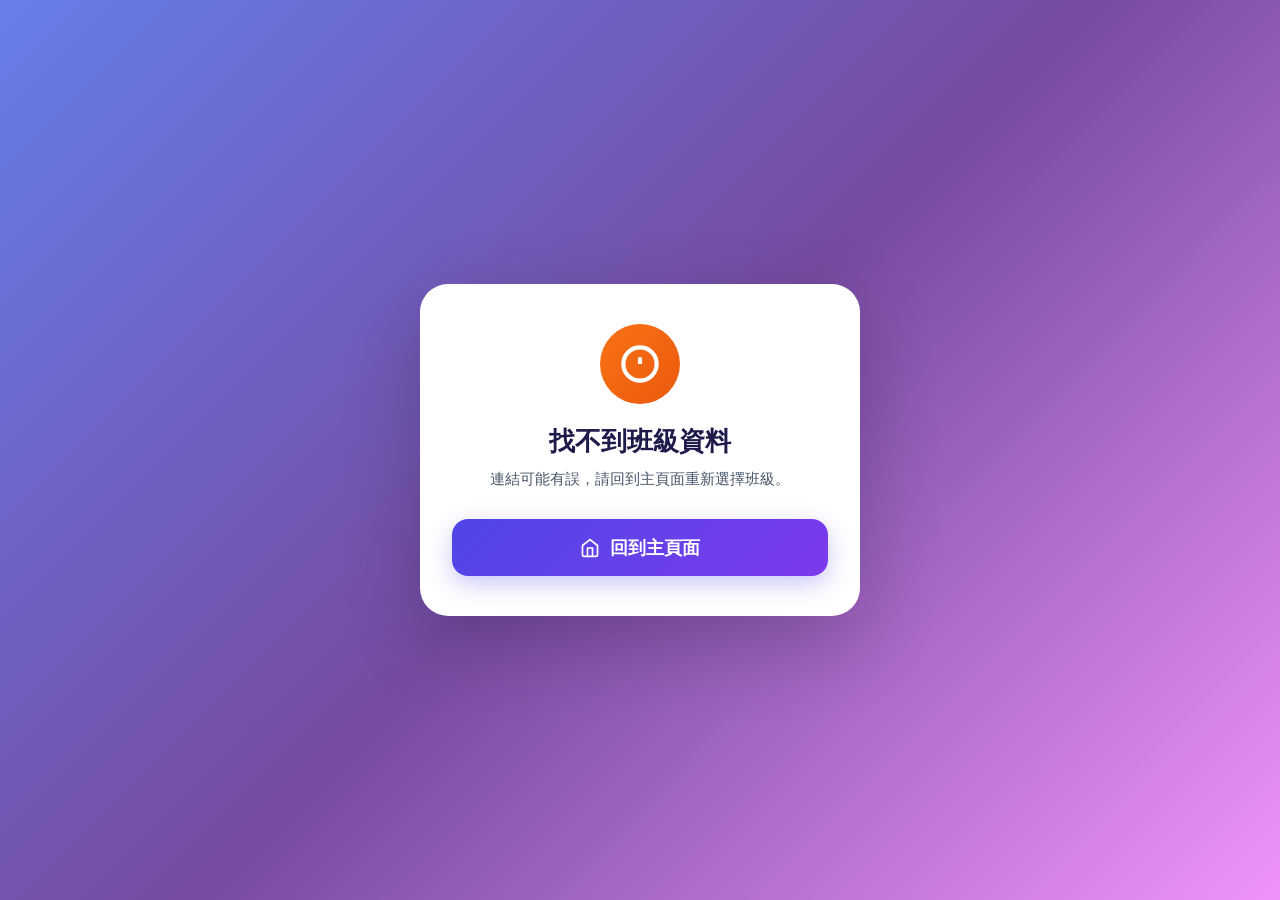
==== go.html @ e740d533 "feat: v3.2 — 中繼頁機制解決手機 Google Drive App 跳轉問題 - 新增 go.html 中繼頁：登入後留在瀏覽器，不觸發 Drive App - 使用 /u/0/ Driv" ====
<!DOCTYPE html>
<html lang="zh-TW">
<head>
    <meta charset="UTF-8">
    <meta name="viewport" content="width=device-width, initial-scale=1.0">
    <title>登入成功 — 手作課作品上傳平台</title>
    <link rel="icon" type="image/svg+xml" href="images/favicon.svg">
    <link rel="icon" type="image/png" sizes="32x32" href="images/favicon-32.png">
    <meta name="theme-color" content="#4F46E5">
    <link rel="preconnect" href="https://fonts.googleapis.com">
    <link rel="preconnect" href="https://fonts.gstatic.com" crossorigin>
    <link href="https://fonts.googleapis.com/css2?family=Fredoka:wght@500;600;700&family=Nunito:wght@400;600;700&display=swap" rel="stylesheet">
    <style>
        * { margin: 0; padding: 0; box-sizing: border-box; }

        body {
            font-family: 'Nunito', -apple-system, "Microsoft JhengHei", sans-serif;
            background: linear-gradient(135deg, #667eea 0%, #764ba2 50%, #f093fb 100%);
            min-height: 100vh;
            display: flex;
            align-items: center;
            justify-content: center;
            padding: 20px;
            color: #1E1B4B;
        }

        .card {
            background: white;
            border-radius: 28px;
            padding: 40px 32px;
            max-width: 440px;
            width: 100%;
            text-align: center;
            box-shadow: 0 25px 80px rgba(0, 0, 0, 0.2);
            animation: slideUp 0.5s ease-out;
        }

        @keyframes slideUp {
            from { opacity: 0; transform: translateY(30px); }
            to { opacity: 1; transform: translateY(0); }
        }

        .success-icon {
            width: 80px;
            height: 80px;
            background: linear-gradient(135deg, #22C55E, #16A34A);
            border-radius: 50%;
            display: flex;
            align-items: center;
            justify-content: center;
            margin: 0 auto 20px;
            animation: pop 0.4s ease-out 0.3s both;
        }

        @keyframes pop {
            from { transform: scale(0); }
            50% { transform: scale(1.15); }
            to { transform: scale(1); }
        }

        .success-icon svg {
            width: 40px;
            height: 40px;
            color: white;
        }

        h1 {
            font-family: 'Fredoka', sans-serif;
            font-size: 1.6rem;
            font-weight: 700;
            color: #1E1B4B;
            margin-bottom: 8px;
        }

        .class-name {
            font-family: 'Fredoka', sans-serif;
            font-size: 1.1rem;
            font-weight: 600;
            color: #4F46E5;
            margin-bottom: 16px;
            display: inline-block;
            background: #EEF2FF;
            padding: 4px 16px;
            border-radius: 20px;
        }

        .desc {
            color: #475569;
            font-size: 0.95rem;
            line-height: 1.6;
            margin-bottom: 28px;
        }

        .open-btn {
            display: inline-flex;
            align-items: center;
            justify-content: center;
            gap: 10px;
            width: 100%;
            padding: 16px 28px;
            background: linear-gradient(135deg, #4F46E5, #7C3AED);
            color: white;
            font-family: 'Fredoka', sans-serif;
            font-size: 1.15rem;
            font-weight: 600;
            border: none;
            border-radius: 16px;
            cursor: pointer;
            text-decoration: none;
            transition: all 0.3s ease;
            box-shadow: 0 8px 24px rgba(79, 70, 229, 0.3);
            min-height: 56px;
        }

        .open-btn:hover {
            transform: translateY(-2px);
            box-shadow: 0 12px 32px rgba(79, 70, 229, 0.4);
        }

        .open-btn:active {
            transform: translateY(0);
        }

        .open-btn svg {
            flex-shrink: 0;
        }

        .countdown {
            font-size: 0.85rem;
            color: #94A3B8;
            margin-top: 16px;
        }

        .countdown strong {
            color: #4F46E5;
        }

        .tips {
            margin-top: 24px;
            padding-top: 20px;
            border-top: 1px solid #E2E8F0;
        }

        .tips-title {
            font-weight: 700;
            font-size: 0.85rem;
            color: #F97316;
            margin-bottom: 10px;
            display: flex;
            align-items: center;
            justify-content: center;
            gap: 6px;
        }

        .tips ul {
            list-style: none;
            text-align: left;
            font-size: 0.82rem;
            color: #64748B;
            line-height: 1.8;
        }

        .tips li {
            display: flex;
            align-items: flex-start;
            gap: 6px;
        }

        .tips li::before {
            content: "💡";
            flex-shrink: 0;
        }

        .copy-link {
            display: inline-flex;
            align-items: center;
            gap: 6px;
            margin-top: 12px;
            padding: 8px 16px;
            background: #F1F5F9;
            border: 1px solid #E2E8F0;
            border-radius: 10px;
            font-size: 0.8rem;
            color: #475569;
            cursor: pointer;
            transition: all 0.2s;
        }

        .copy-link:hover {
            background: #E2E8F0;
        }

        .copy-link.copied {
            background: #DCFCE7;
            border-color: #86EFAC;
            color: #166534;
        }

        .back-link {
            display: inline-block;
            margin-top: 16px;
            font-size: 0.82rem;
            color: #94A3B8;
            text-decoration: none;
        }

        .back-link:hover {
            color: #4F46E5;
        }

        /* Error state */
        .error-icon {
            width: 80px;
            height: 80px;
            background: linear-gradient(135deg, #F97316, #EA580C);
            border-radius: 50%;
            display: flex;
            align-items: center;
            justify-content: center;
            margin: 0 auto 20px;
        }

        .error-icon svg {
            width: 40px;
            height: 40px;
            color: white;
        }

        @media (max-width: 480px) {
            .card { padding: 32px 24px; border-radius: 24px; }
            h1 { font-size: 1.4rem; }
            .open-btn { font-size: 1.05rem; padding: 14px 24px; }
        }
    </style>
</head>
<body>
    <div class="card" id="mainCard">
        <!-- 內容由 JavaScript 動態填入 -->
        <div class="success-icon">
            <svg viewBox="0 0 24 24" fill="none" stroke="currentColor" stroke-width="2.5">
                <polyline points="20 6 9 17 4 12"/>
            </svg>
        </div>
        <h1>登入成功！</h1>
        <div class="class-name" id="className">載入中...</div>
        <p class="desc">
            你已使用石門信箱帳號登入，<br>
            點擊下方按鈕在<strong>瀏覽器中</strong>開啟 Google 雲端資料夾上傳作品。
        </p>
        <a id="driveLink" href="#" class="open-btn" onclick="return openInBrowser(event);">
            <svg width="22" height="22" viewBox="0 0 24 24" fill="none" stroke="currentColor" stroke-width="2">
                <path d="M21 15v4a2 2 0 01-2 2H5a2 2 0 01-2-2v-4M17 8l-5-5-5 5M12 3v12"/>
            </svg>
            開啟資料夾上傳作品
        </a>
        <p class="countdown" id="countdown"></p>

        <div class="tips">
            <div class="tips-title">
                <svg width="14" height="14" viewBox="0 0 24 24" fill="none" stroke="currentColor" stroke-width="2"><circle cx="12" cy="12" r="10"/><line x1="12" y1="16" x2="12" y2="12"/><line x1="12" y1="8" x2="12.01" y2="8"/></svg>
                手機操作小提示
            </div>
            <ul>
                <li>如果跳出「使用 App 開啟」的提示，請選擇<strong>「用瀏覽器開啟」</strong></li>
                <li>在瀏覽器中上傳，可以確保使用正確的石門信箱帳號</li>
                <li>上傳完成後可以關閉分頁，回到主頁面</li>
            </ul>
        </div>

        <button class="copy-link" id="copyBtn" onclick="copyDriveLink()">
            <svg width="14" height="14" viewBox="0 0 24 24" fill="none" stroke="currentColor" stroke-width="2"><rect x="9" y="9" width="13" height="13" rx="2"/><path d="M5 15H4a2 2 0 01-2-2V4a2 2 0 012-2h9a2 2 0 012 2v1"/></svg>
            <span>複製資料夾連結</span>
        </button>

        <br>
        <a href="./" class="back-link">← 回到手作課作品上傳平台</a>
    </div>

    <!-- 錯誤狀態（隱藏） -->
    <div class="card" id="errorCard" style="display:none;">
        <div class="error-icon">
            <svg viewBox="0 0 24 24" fill="none" stroke="currentColor" stroke-width="2.5">
                <circle cx="12" cy="12" r="10"/>
                <line x1="12" y1="8" x2="12" y2="12"/>
                <line x1="12" y1="16" x2="12.01" y2="16"/>
            </svg>
        </div>
        <h1>找不到班級資料</h1>
        <p class="desc">連結可能有誤，請回到主頁面重新選擇班級。</p>
        <a href="./" class="open-btn">
            <svg width="20" height="20" viewBox="0 0 24 24" fill="none" stroke="currentColor" stroke-width="2">
                <path d="M3 9l9-7 9 7v11a2 2 0 0 1-2 2H5a2 2 0 0 1-2-2z"/><polyline points="9 22 9 12 15 12 15 22"/>
            </svg>
            回到主頁面
        </a>
    </div>

    <script>
    (function() {
        // ========== 讀取 URL 參數 ==========
        var params = new URLSearchParams(window.location.search);
        var folderId = params.get("folder") || "";
        var classLabel = params.get("class") || "";

        // 驗證參數
        if (!folderId || folderId.length < 10) {
            document.getElementById("mainCard").style.display = "none";
            document.getElementById("errorCard").style.display = "block";
            return;
        }

        // ========== 班級名稱 ==========
        var classNames = {
            "601": "六年一班 (601)",
            "602": "六年二班 (602)",
            "603": "六年三班 (603)",
            "604": "六年四班 (604)",
            "605": "六年五班 (605)",
            "606": "六年六班 (606)"
        };
        var displayName = classNames[classLabel] || classLabel || "班級資料夾";
        document.getElementById("className").textContent = displayName;

        // ========== Drive URL（使用 /u/0/ 強制網頁版）==========
        // /u/0/ 指定使用第一個登入帳號（剛登入的石門信箱帳號）
        // 這個 URL 格式不容易被 Google Drive App 攔截
        var driveWebUrl = "https://drive.google.com/drive/u/0/folders/" + folderId;
        document.getElementById("driveLink").href = driveWebUrl;

        // ========== 自動倒數跳轉 ==========
        var seconds = 5;
        var countdownEl = document.getElementById("countdown");

        function updateCountdown() {
            if (seconds > 0) {
                countdownEl.innerHTML = "<strong>" + seconds + "</strong> 秒後自動開啟資料夾...";
                seconds--;
                setTimeout(updateCountdown, 1000);
            } else {
                countdownEl.innerHTML = "正在開啟資料夾...";
                // 使用 location.replace 在同一視窗跳轉（避免觸發 App Deep Link）
                window.location.replace(driveWebUrl);
            }
        }
        updateCountdown();

        // ========== 複製連結功能 ==========
        window.copyDriveLink = function() {
            var btn = document.getElementById("copyBtn");
            if (navigator.clipboard) {
                navigator.clipboard.writeText(driveWebUrl).then(function() {
                    btn.classList.add("copied");
                    btn.querySelector("span").textContent = "✅ 已複製！";
                    setTimeout(function() {
                        btn.classList.remove("copied");
                        btn.querySelector("span").textContent = "複製資料夾連結";
                    }, 2000);
                });
            } else {
                // Fallback
                var input = document.createElement("input");
                input.value = driveWebUrl;
                document.body.appendChild(input);
                input.select();
                document.execCommand("copy");
                document.body.removeChild(input);
                btn.querySelector("span").textContent = "✅ 已複製！";
                setTimeout(function() {
                    btn.querySelector("span").textContent = "複製資料夾連結";
                }, 2000);
            }
        };

        // ========== 點擊按鈕：強制在瀏覽器中開啟 ==========
        window.openInBrowser = function(e) {
            e.preventDefault();
            // 停止倒數
            seconds = -1;
            countdownEl.innerHTML = "正在開啟資料夾...";

            // 使用 location.replace 取代目前頁面（不會觸發 App Deep Link）
            // 因為我們已經在瀏覽器中，replace 會讓瀏覽器直接導向該 URL
            window.location.replace(driveWebUrl);
            return false;
        };

    })();
    </script>
</body>
</html>
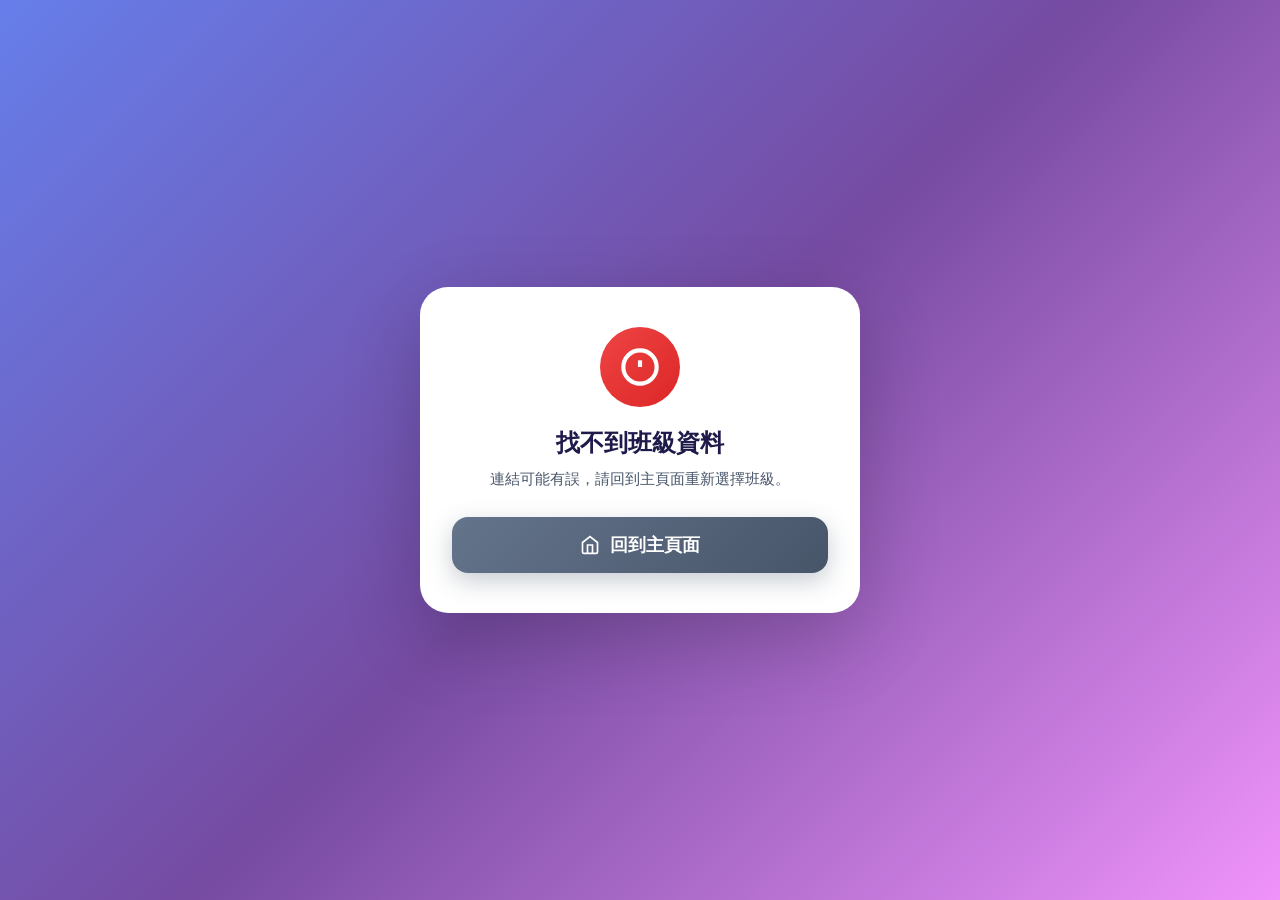
==== commit 71b7c3ef: "fix: 修正 Google 登入 400 錯誤 — 改為先開中繼頁再導向登入 問題：Google continue 參數不接受第三方 URL，導致 400 錯誤 修正：改變流程順序 —   1. 先" ====
--- a/go.html
+++ b/go.html
@@ -3,7 +3,7 @@
 <head>
     <meta charset="UTF-8">
     <meta name="viewport" content="width=device-width, initial-scale=1.0">
-    <title>登入成功 — 手作課作品上傳平台</title>
+    <title>上傳作品 — 手作課作品上傳平台</title>
     <link rel="icon" type="image/svg+xml" href="images/favicon.svg">
     <link rel="icon" type="image/png" sizes="32x32" href="images/favicon-32.png">
     <meta name="theme-color" content="#4F46E5">
@@ -40,33 +40,36 @@
             to { opacity: 1; transform: translateY(0); }
         }
 
-        .success-icon {
-            width: 80px;
-            height: 80px;
-            background: linear-gradient(135deg, #22C55E, #16A34A);
-            border-radius: 50%;
-            display: flex;
-            align-items: center;
-            justify-content: center;
-            margin: 0 auto 20px;
-            animation: pop 0.4s ease-out 0.3s both;
-        }
-
         @keyframes pop {
             from { transform: scale(0); }
             50% { transform: scale(1.15); }
             to { transform: scale(1); }
         }
 
-        .success-icon svg {
+        .step-icon {
+            width: 80px;
+            height: 80px;
+            border-radius: 50%;
+            display: flex;
+            align-items: center;
+            justify-content: center;
+            margin: 0 auto 20px;
+            animation: pop 0.4s ease-out 0.2s both;
+        }
+
+        .step-icon svg {
             width: 40px;
             height: 40px;
             color: white;
         }
 
+        .step-icon.login { background: linear-gradient(135deg, #F97316, #EA580C); }
+        .step-icon.success { background: linear-gradient(135deg, #22C55E, #16A34A); }
+        .step-icon.error { background: linear-gradient(135deg, #EF4444, #DC2626); }
+
         h1 {
             font-family: 'Fredoka', sans-serif;
-            font-size: 1.6rem;
+            font-size: 1.5rem;
             font-weight: 700;
             color: #1E1B4B;
             margin-bottom: 8px;
@@ -87,52 +90,90 @@
         .desc {
             color: #475569;
             font-size: 0.95rem;
-            line-height: 1.6;
-            margin-bottom: 28px;
-        }
-
-        .open-btn {
+            line-height: 1.7;
+            margin-bottom: 24px;
+        }
+
+        .btn {
             display: inline-flex;
             align-items: center;
             justify-content: center;
             gap: 10px;
             width: 100%;
             padding: 16px 28px;
-            background: linear-gradient(135deg, #4F46E5, #7C3AED);
             color: white;
             font-family: 'Fredoka', sans-serif;
-            font-size: 1.15rem;
+            font-size: 1.1rem;
             font-weight: 600;
             border: none;
             border-radius: 16px;
             cursor: pointer;
             text-decoration: none;
             transition: all 0.3s ease;
+            min-height: 56px;
+        }
+
+        .btn:hover { transform: translateY(-2px); }
+        .btn:active { transform: translateY(0); }
+        .btn svg { flex-shrink: 0; }
+
+        .btn-login {
+            background: linear-gradient(135deg, #F97316, #EA580C);
+            box-shadow: 0 8px 24px rgba(249, 115, 22, 0.3);
+        }
+        .btn-login:hover { box-shadow: 0 12px 32px rgba(249, 115, 22, 0.4); }
+
+        .btn-drive {
+            background: linear-gradient(135deg, #4F46E5, #7C3AED);
             box-shadow: 0 8px 24px rgba(79, 70, 229, 0.3);
-            min-height: 56px;
-        }
-
-        .open-btn:hover {
-            transform: translateY(-2px);
-            box-shadow: 0 12px 32px rgba(79, 70, 229, 0.4);
-        }
-
-        .open-btn:active {
-            transform: translateY(0);
-        }
-
-        .open-btn svg {
-            flex-shrink: 0;
-        }
-
-        .countdown {
-            font-size: 0.85rem;
+        }
+        .btn-drive:hover { box-shadow: 0 12px 32px rgba(79, 70, 229, 0.4); }
+
+        .btn-home {
+            background: linear-gradient(135deg, #64748B, #475569);
+            box-shadow: 0 8px 24px rgba(71, 85, 105, 0.3);
+        }
+
+        .step-flow {
+            display: flex;
+            align-items: center;
+            justify-content: center;
+            gap: 8px;
+            margin-bottom: 24px;
+            font-size: 0.8rem;
             color: #94A3B8;
-            margin-top: 16px;
-        }
-
-        .countdown strong {
-            color: #4F46E5;
+        }
+
+        .step-dot {
+            width: 28px;
+            height: 28px;
+            border-radius: 50%;
+            display: flex;
+            align-items: center;
+            justify-content: center;
+            font-weight: 700;
+            font-size: 0.75rem;
+            font-family: 'Fredoka', sans-serif;
+        }
+
+        .step-dot.active {
+            background: #4F46E5;
+            color: white;
+        }
+
+        .step-dot.done {
+            background: #22C55E;
+            color: white;
+        }
+
+        .step-dot.pending {
+            background: #E2E8F0;
+            color: #94A3B8;
+        }
+
+        .step-arrow {
+            color: #CBD5E1;
+            font-size: 1rem;
         }
 
         .tips {
@@ -164,6 +205,7 @@
             display: flex;
             align-items: flex-start;
             gap: 6px;
+            margin-bottom: 4px;
         }
 
         .tips li::before {
@@ -171,29 +213,19 @@
             flex-shrink: 0;
         }
 
-        .copy-link {
-            display: inline-flex;
-            align-items: center;
-            gap: 6px;
-            margin-top: 12px;
+        .email-hint {
+            display: inline-block;
+            background: #FFF7ED;
+            border: 1px solid #FDBA74;
             padding: 8px 16px;
-            background: #F1F5F9;
-            border: 1px solid #E2E8F0;
-            border-radius: 10px;
-            font-size: 0.8rem;
-            color: #475569;
-            cursor: pointer;
-            transition: all 0.2s;
-        }
-
-        .copy-link:hover {
-            background: #E2E8F0;
-        }
-
-        .copy-link.copied {
-            background: #DCFCE7;
-            border-color: #86EFAC;
-            color: #166534;
+            border-radius: 12px;
+            font-size: 0.85rem;
+            color: #9A3412;
+            margin-bottom: 20px;
+        }
+
+        .email-hint strong {
+            color: #EA580C;
         }
 
         .back-link {
@@ -204,81 +236,134 @@
             text-decoration: none;
         }
 
-        .back-link:hover {
+        .back-link:hover { color: #4F46E5; }
+
+        .secondary-action {
+            margin-top: 12px;
+            font-size: 0.82rem;
+            color: #94A3B8;
+        }
+
+        .secondary-action a {
             color: #4F46E5;
-        }
-
-        /* Error state */
-        .error-icon {
-            width: 80px;
-            height: 80px;
-            background: linear-gradient(135deg, #F97316, #EA580C);
-            border-radius: 50%;
-            display: flex;
-            align-items: center;
-            justify-content: center;
-            margin: 0 auto 20px;
-        }
-
-        .error-icon svg {
-            width: 40px;
-            height: 40px;
-            color: white;
+            text-decoration: underline;
         }
 
         @media (max-width: 480px) {
             .card { padding: 32px 24px; border-radius: 24px; }
-            h1 { font-size: 1.4rem; }
-            .open-btn { font-size: 1.05rem; padding: 14px 24px; }
+            h1 { font-size: 1.3rem; }
+            .btn { font-size: 1rem; padding: 14px 24px; }
         }
     </style>
 </head>
 <body>
-    <div class="card" id="mainCard">
-        <!-- 內容由 JavaScript 動態填入 -->
-        <div class="success-icon">
-            <svg viewBox="0 0 24 24" fill="none" stroke="currentColor" stroke-width="2.5">
-                <polyline points="20 6 9 17 4 12"/>
-            </svg>
-        </div>
-        <h1>登入成功！</h1>
-        <div class="class-name" id="className">載入中...</div>
+
+    <!-- ===== 步驟 1：登入石門信箱 ===== -->
+    <div class="card" id="step1Card">
+        <div class="step-icon login">
+            <svg viewBox="0 0 24 24" fill="none" stroke="currentColor" stroke-width="2">
+                <rect x="3" y="11" width="18" height="11" rx="2" ry="2"/>
+                <path d="M7 11V7a5 5 0 0 1 10 0v4"/>
+            </svg>
+        </div>
+
+        <div class="step-flow">
+            <span class="step-dot active">1</span>
+            <span class="step-arrow">→</span>
+            <span class="step-dot pending">2</span>
+            <span class="step-arrow">→</span>
+            <span class="step-dot pending">3</span>
+        </div>
+
+        <h1>登入石門信箱</h1>
+        <div class="class-name" id="className1">載入中...</div>
+
         <p class="desc">
-            你已使用石門信箱帳號登入，<br>
-            點擊下方按鈕在<strong>瀏覽器中</strong>開啟 Google 雲端資料夾上傳作品。
+            請點擊下方按鈕，使用<strong>石門信箱帳號</strong>登入 Google。<br>
+            登入後會自動回到這個頁面。
         </p>
-        <a id="driveLink" href="#" class="open-btn" onclick="return openInBrowser(event);">
+
+        <div class="email-hint">
+            📧 請使用 <strong>@mail2.smes.tyc.edu.tw</strong> 帳號登入
+        </div>
+
+        <button id="loginBtn" class="btn btn-login" onclick="startLogin()">
             <svg width="22" height="22" viewBox="0 0 24 24" fill="none" stroke="currentColor" stroke-width="2">
-                <path d="M21 15v4a2 2 0 01-2 2H5a2 2 0 01-2-2v-4M17 8l-5-5-5 5M12 3v12"/>
-            </svg>
-            開啟資料夾上傳作品
-        </a>
-        <p class="countdown" id="countdown"></p>
+                <path d="M15 3h4a2 2 0 0 1 2 2v14a2 2 0 0 1-2 2h-4"/>
+                <polyline points="10 17 15 12 10 7"/>
+                <line x1="15" y1="12" x2="3" y2="12"/>
+            </svg>
+            登入石門信箱
+        </button>
+
+        <p class="secondary-action" id="skipLogin" style="display:none;">
+            已經登入了？ <a href="#" onclick="goToStep2(); return false;">直接開啟資料夾 →</a>
+        </p>
 
         <div class="tips">
             <div class="tips-title">
                 <svg width="14" height="14" viewBox="0 0 24 24" fill="none" stroke="currentColor" stroke-width="2"><circle cx="12" cy="12" r="10"/><line x1="12" y1="16" x2="12" y2="12"/><line x1="12" y1="8" x2="12.01" y2="8"/></svg>
-                手機操作小提示
+                手機操作提示
             </div>
             <ul>
-                <li>如果跳出「使用 App 開啟」的提示，請選擇<strong>「用瀏覽器開啟」</strong></li>
-                <li>在瀏覽器中上傳，可以確保使用正確的石門信箱帳號</li>
-                <li>上傳完成後可以關閉分頁，回到主頁面</li>
+                <li>如果手機問你「使用 App 或瀏覽器開啟」，請選<strong>「瀏覽器」</strong></li>
+                <li>請確認登入的是<strong>石門信箱帳號</strong>（不是父母帳號）</li>
+                <li>登入完成後瀏覽器會跳回來，請繼續操作</li>
             </ul>
         </div>
 
-        <button class="copy-link" id="copyBtn" onclick="copyDriveLink()">
-            <svg width="14" height="14" viewBox="0 0 24 24" fill="none" stroke="currentColor" stroke-width="2"><rect x="9" y="9" width="13" height="13" rx="2"/><path d="M5 15H4a2 2 0 01-2-2V4a2 2 0 012-2h9a2 2 0 012 2v1"/></svg>
-            <span>複製資料夾連結</span>
-        </button>
-
-        <br>
         <a href="./" class="back-link">← 回到手作課作品上傳平台</a>
     </div>
 
-    <!-- 錯誤狀態（隱藏） -->
+    <!-- ===== 步驟 2：開啟 Drive 資料夾 ===== -->
+    <div class="card" id="step2Card" style="display:none;">
+        <div class="step-icon success">
+            <svg viewBox="0 0 24 24" fill="none" stroke="currentColor" stroke-width="2.5">
+                <polyline points="20 6 9 17 4 12"/>
+            </svg>
+        </div>
+
+        <div class="step-flow">
+            <span class="step-dot done">✓</span>
+            <span class="step-arrow">→</span>
+            <span class="step-dot active">2</span>
+            <span class="step-arrow">→</span>
+            <span class="step-dot pending">3</span>
+        </div>
+
+        <h1>登入成功！</h1>
+        <div class="class-name" id="className2">載入中...</div>
+
+        <p class="desc">
+            現在點擊按鈕，在<strong>瀏覽器中</strong>開啟 Google 雲端資料夾，<br>
+            上傳你的手作課作品。
+        </p>
+
+        <button id="driveBtn" class="btn btn-drive" onclick="openDrive()">
+            <svg width="22" height="22" viewBox="0 0 24 24" fill="none" stroke="currentColor" stroke-width="2">
+                <path d="M21 15v4a2 2 0 01-2 2H5a2 2 0 01-2-2v-4M17 8l-5-5-5 5M12 3v12"/>
+            </svg>
+            開啟資料夾上傳作品
+        </button>
+
+        <div class="tips">
+            <div class="tips-title">
+                <svg width="14" height="14" viewBox="0 0 24 24" fill="none" stroke="currentColor" stroke-width="2"><circle cx="12" cy="12" r="10"/><line x1="12" y1="16" x2="12" y2="12"/><line x1="12" y1="8" x2="12.01" y2="8"/></svg>
+                上傳小提示
+            </div>
+            <ul>
+                <li>如果手機問你「使用 App 或瀏覽器開啟」，請選<strong>「瀏覽器」</strong></li>
+                <li>將照片或影片拖曳到資料夾即可上傳</li>
+                <li>建議命名格式：<strong>座號_姓名_作品名稱</strong></li>
+            </ul>
+        </div>
+
+        <a href="./" class="back-link">← 回到手作課作品上傳平台</a>
+    </div>
+
+    <!-- ===== 錯誤狀態 ===== -->
     <div class="card" id="errorCard" style="display:none;">
-        <div class="error-icon">
+        <div class="step-icon error">
             <svg viewBox="0 0 24 24" fill="none" stroke="currentColor" stroke-width="2.5">
                 <circle cx="12" cy="12" r="10"/>
                 <line x1="12" y1="8" x2="12" y2="12"/>
@@ -287,7 +372,7 @@
         </div>
         <h1>找不到班級資料</h1>
         <p class="desc">連結可能有誤，請回到主頁面重新選擇班級。</p>
-        <a href="./" class="open-btn">
+        <a href="./" class="btn btn-home">
             <svg width="20" height="20" viewBox="0 0 24 24" fill="none" stroke="currentColor" stroke-width="2">
                 <path d="M3 9l9-7 9 7v11a2 2 0 0 1-2 2H5a2 2 0 0 1-2-2z"/><polyline points="9 22 9 12 15 12 15 22"/>
             </svg>
@@ -304,7 +389,7 @@
 
         // 驗證參數
         if (!folderId || folderId.length < 10) {
-            document.getElementById("mainCard").style.display = "none";
+            document.getElementById("step1Card").style.display = "none";
             document.getElementById("errorCard").style.display = "block";
             return;
         }
@@ -319,69 +404,46 @@
             "606": "六年六班 (606)"
         };
         var displayName = classNames[classLabel] || classLabel || "班級資料夾";
-        document.getElementById("className").textContent = displayName;
-
-        // ========== Drive URL（使用 /u/0/ 強制網頁版）==========
-        // /u/0/ 指定使用第一個登入帳號（剛登入的石門信箱帳號）
-        // 這個 URL 格式不容易被 Google Drive App 攔截
-        var driveWebUrl = "https://drive.google.com/drive/u/0/folders/" + folderId;
-        document.getElementById("driveLink").href = driveWebUrl;
-
-        // ========== 自動倒數跳轉 ==========
-        var seconds = 5;
-        var countdownEl = document.getElementById("countdown");
-
-        function updateCountdown() {
-            if (seconds > 0) {
-                countdownEl.innerHTML = "<strong>" + seconds + "</strong> 秒後自動開啟資料夾...";
-                seconds--;
-                setTimeout(updateCountdown, 1000);
-            } else {
-                countdownEl.innerHTML = "正在開啟資料夾...";
-                // 使用 location.replace 在同一視窗跳轉（避免觸發 App Deep Link）
-                window.location.replace(driveWebUrl);
-            }
-        }
-        updateCountdown();
-
-        // ========== 複製連結功能 ==========
-        window.copyDriveLink = function() {
-            var btn = document.getElementById("copyBtn");
-            if (navigator.clipboard) {
-                navigator.clipboard.writeText(driveWebUrl).then(function() {
-                    btn.classList.add("copied");
-                    btn.querySelector("span").textContent = "✅ 已複製！";
-                    setTimeout(function() {
-                        btn.classList.remove("copied");
-                        btn.querySelector("span").textContent = "複製資料夾連結";
-                    }, 2000);
-                });
-            } else {
-                // Fallback
-                var input = document.createElement("input");
-                input.value = driveWebUrl;
-                document.body.appendChild(input);
-                input.select();
-                document.execCommand("copy");
-                document.body.removeChild(input);
-                btn.querySelector("span").textContent = "✅ 已複製！";
-                setTimeout(function() {
-                    btn.querySelector("span").textContent = "複製資料夾連結";
-                }, 2000);
-            }
+        document.getElementById("className1").textContent = displayName;
+        document.getElementById("className2").textContent = displayName;
+
+        // ========== Drive 網頁版 URL ==========
+        var driveWebUrl = "https://drive.google.com/drive/folders/" + folderId;
+
+        // ========== 學校信箱網域 ==========
+        var emailDomain = "@mail2.smes.tyc.edu.tw";
+
+        // ========== Google 登入 URL ==========
+        // continue 指向 drive.google.com（Google 接受的網域）
+        var loginUrl = "https://accounts.google.com/v3/signin/identifier"
+            + "?Email=" + encodeURIComponent(emailDomain)
+            + "&continue=" + encodeURIComponent(driveWebUrl)
+            + "&flowName=GlifWebSignIn"
+            + "&flowEntry=AddSession";
+
+        // 3 秒後顯示「已經登入了？」選項
+        setTimeout(function() {
+            var skip = document.getElementById("skipLogin");
+            if (skip) skip.style.display = "block";
+        }, 3000);
+
+        // ========== 步驟 1：登入 ==========
+        window.startLogin = function() {
+            // 在「同一個分頁」中導向 Google 登入
+            // 這樣登入完成後，Google 的 continue 會在同一分頁中跳轉至 Drive
+            // 由於是在瀏覽器分頁內的頁面導航，不容易被 Drive App 攔截
+            window.location.href = loginUrl;
         };
 
-        // ========== 點擊按鈕：強制在瀏覽器中開啟 ==========
-        window.openInBrowser = function(e) {
-            e.preventDefault();
-            // 停止倒數
-            seconds = -1;
-            countdownEl.innerHTML = "正在開啟資料夾...";
-
-            // 使用 location.replace 取代目前頁面（不會觸發 App Deep Link）
-            // 因為我們已經在瀏覽器中，replace 會讓瀏覽器直接導向該 URL
+        // ========== 步驟 2：直接開 Drive ==========
+        window.goToStep2 = function() {
+            document.getElementById("step1Card").style.display = "none";
+            document.getElementById("step2Card").style.display = "block";
+        };
+
+        window.openDrive = function() {
+            // 在同一分頁中開啟 Drive（不觸發 App Deep Link）
             window.location.replace(driveWebUrl);
-            return false;
         };
 
     })();
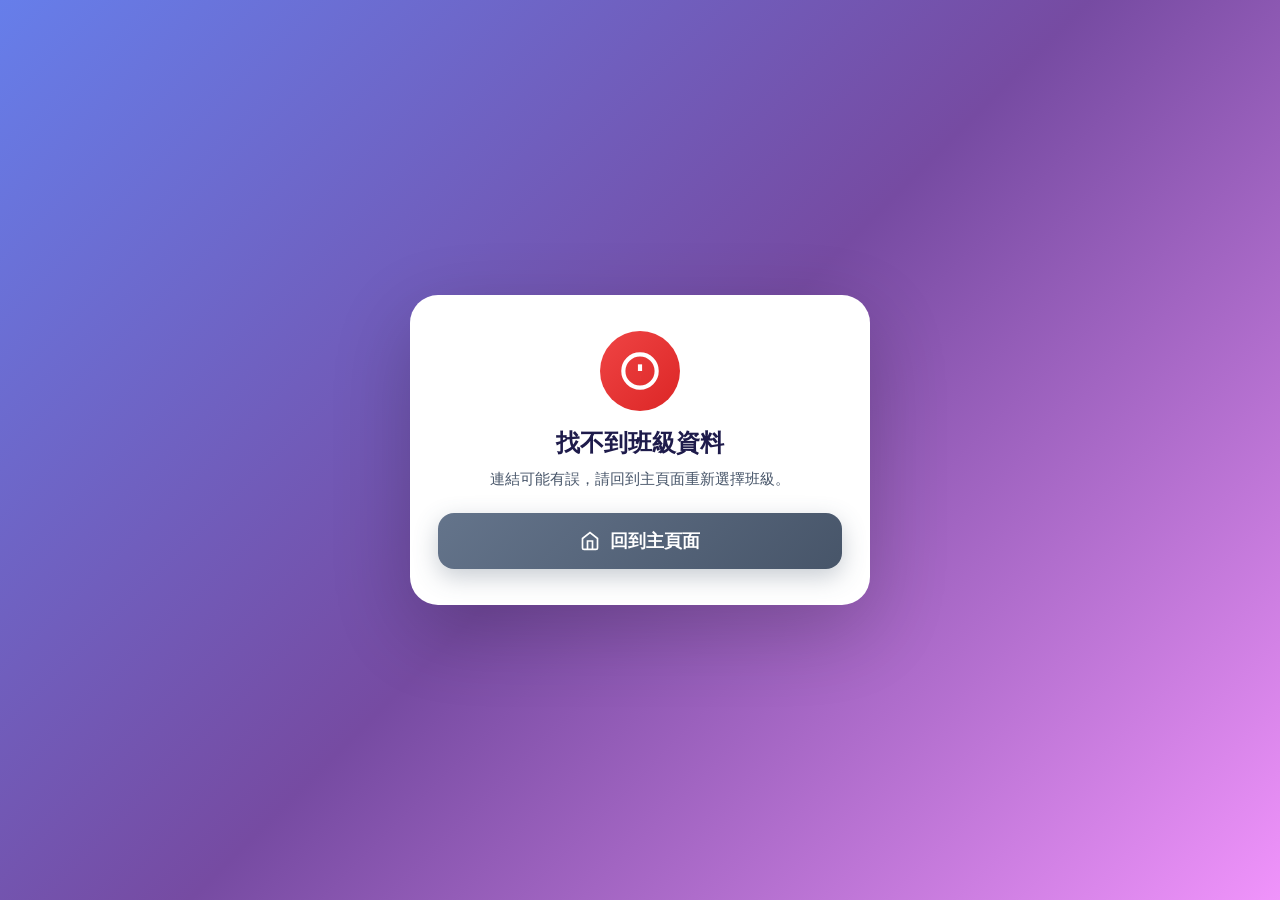
==== commit 9b50ac78: "fix: 加入醒目的帳號切換提示、優化提示 UI、移除命名格式建議 - go.html 全面重新設計：單頁流程，加入「帳號不對？」切換帳號教學卡片 - 切換帳號步驟 1-2-3-4 圖解式引導，橘色醒" ====
--- a/go.html
+++ b/go.html
@@ -9,7 +9,7 @@
     <meta name="theme-color" content="#4F46E5">
     <link rel="preconnect" href="https://fonts.googleapis.com">
     <link rel="preconnect" href="https://fonts.gstatic.com" crossorigin>
-    <link href="https://fonts.googleapis.com/css2?family=Fredoka:wght@500;600;700&family=Nunito:wght@400;600;700&display=swap" rel="stylesheet">
+    <link href="https://fonts.googleapis.com/css2?family=Fredoka:wght@500;600;700&family=Nunito:wght@400;600;700;800&display=swap" rel="stylesheet">
     <style>
         * { margin: 0; padding: 0; box-sizing: border-box; }
 
@@ -18,6 +18,7 @@
             background: linear-gradient(135deg, #667eea 0%, #764ba2 50%, #f093fb 100%);
             min-height: 100vh;
             display: flex;
+            flex-direction: column;
             align-items: center;
             justify-content: center;
             padding: 20px;
@@ -27,8 +28,8 @@
         .card {
             background: white;
             border-radius: 28px;
-            padding: 40px 32px;
-            max-width: 440px;
+            padding: 36px 28px;
+            max-width: 460px;
             width: 100%;
             text-align: center;
             box-shadow: 0 25px 80px rgba(0, 0, 0, 0.2);
@@ -46,26 +47,25 @@
             to { transform: scale(1); }
         }
 
-        .step-icon {
+        @keyframes pulse {
+            0%, 100% { transform: scale(1); }
+            50% { transform: scale(1.05); }
+        }
+
+        .top-icon {
             width: 80px;
             height: 80px;
             border-radius: 50%;
             display: flex;
             align-items: center;
             justify-content: center;
-            margin: 0 auto 20px;
+            margin: 0 auto 16px;
             animation: pop 0.4s ease-out 0.2s both;
         }
 
-        .step-icon svg {
-            width: 40px;
-            height: 40px;
-            color: white;
-        }
-
-        .step-icon.login { background: linear-gradient(135deg, #F97316, #EA580C); }
-        .step-icon.success { background: linear-gradient(135deg, #22C55E, #16A34A); }
-        .step-icon.error { background: linear-gradient(135deg, #EF4444, #DC2626); }
+        .top-icon svg { width: 40px; height: 40px; color: white; }
+        .top-icon.upload { background: linear-gradient(135deg, #4F46E5, #7C3AED); }
+        .top-icon.error { background: linear-gradient(135deg, #EF4444, #DC2626); }
 
         h1 {
             font-family: 'Fredoka', sans-serif;
@@ -75,15 +75,15 @@
             margin-bottom: 8px;
         }
 
-        .class-name {
+        .class-badge {
             font-family: 'Fredoka', sans-serif;
             font-size: 1.1rem;
             font-weight: 600;
             color: #4F46E5;
-            margin-bottom: 16px;
+            margin-bottom: 20px;
             display: inline-block;
             background: #EEF2FF;
-            padding: 4px 16px;
+            padding: 6px 20px;
             border-radius: 20px;
         }
 
@@ -91,9 +91,10 @@
             color: #475569;
             font-size: 0.95rem;
             line-height: 1.7;
-            margin-bottom: 24px;
-        }
-
+            margin-bottom: 20px;
+        }
+
+        /* ===== 主按鈕 ===== */
         .btn {
             display: inline-flex;
             align-items: center;
@@ -121,100 +122,157 @@
             background: linear-gradient(135deg, #F97316, #EA580C);
             box-shadow: 0 8px 24px rgba(249, 115, 22, 0.3);
         }
-        .btn-login:hover { box-shadow: 0 12px 32px rgba(249, 115, 22, 0.4); }
 
         .btn-drive {
             background: linear-gradient(135deg, #4F46E5, #7C3AED);
             box-shadow: 0 8px 24px rgba(79, 70, 229, 0.3);
         }
-        .btn-drive:hover { box-shadow: 0 12px 32px rgba(79, 70, 229, 0.4); }
 
         .btn-home {
             background: linear-gradient(135deg, #64748B, #475569);
             box-shadow: 0 8px 24px rgba(71, 85, 105, 0.3);
         }
 
-        .step-flow {
-            display: flex;
-            align-items: center;
-            justify-content: center;
-            gap: 8px;
-            margin-bottom: 24px;
-            font-size: 0.8rem;
-            color: #94A3B8;
-        }
-
-        .step-dot {
-            width: 28px;
-            height: 28px;
+        /* ===== 重要提醒卡片 ===== */
+        .alert-card {
+            background: linear-gradient(135deg, #FFF7ED, #FFFBEB);
+            border: 2px solid #FB923C;
+            border-radius: 20px;
+            padding: 20px;
+            margin-top: 24px;
+            text-align: left;
+            animation: slideUp 0.5s ease-out 0.3s both;
+        }
+
+        .alert-header {
+            display: flex;
+            align-items: center;
+            gap: 10px;
+            margin-bottom: 14px;
+        }
+
+        .alert-icon {
+            width: 40px;
+            height: 40px;
+            border-radius: 12px;
+            background: linear-gradient(135deg, #F97316, #EA580C);
+            display: flex;
+            align-items: center;
+            justify-content: center;
+            flex-shrink: 0;
+        }
+
+        .alert-icon svg { width: 22px; height: 22px; color: white; }
+
+        .alert-title {
+            font-family: 'Fredoka', sans-serif;
+            font-weight: 700;
+            font-size: 1rem;
+            color: #9A3412;
+        }
+
+        .alert-steps {
+            list-style: none;
+            padding: 0;
+        }
+
+        .alert-steps li {
+            display: flex;
+            align-items: flex-start;
+            gap: 12px;
+            padding: 10px 0;
+            font-size: 0.9rem;
+            color: #78350F;
+            line-height: 1.5;
+        }
+
+        .alert-steps li + li {
+            border-top: 1px dashed #FDBA74;
+        }
+
+        .step-num {
+            width: 26px;
+            height: 26px;
             border-radius: 50%;
-            display: flex;
-            align-items: center;
-            justify-content: center;
-            font-weight: 700;
+            background: #F97316;
+            color: white;
+            display: flex;
+            align-items: center;
+            justify-content: center;
+            font-weight: 800;
             font-size: 0.75rem;
             font-family: 'Fredoka', sans-serif;
-        }
-
-        .step-dot.active {
-            background: #4F46E5;
-            color: white;
-        }
-
-        .step-dot.done {
-            background: #22C55E;
-            color: white;
-        }
-
-        .step-dot.pending {
-            background: #E2E8F0;
-            color: #94A3B8;
-        }
-
-        .step-arrow {
-            color: #CBD5E1;
-            font-size: 1rem;
-        }
-
-        .tips {
+            flex-shrink: 0;
+            margin-top: 1px;
+        }
+
+        .alert-steps li strong {
+            color: #EA580C;
+        }
+
+        .alert-email {
+            display: inline-block;
+            background: white;
+            border: 1px solid #FDBA74;
+            padding: 2px 8px;
+            border-radius: 6px;
+            font-size: 0.82rem;
+            font-weight: 700;
+            color: #EA580C;
+            word-break: break-all;
+        }
+
+        /* ===== 提示區塊 ===== */
+        .tips-section {
             margin-top: 24px;
             padding-top: 20px;
             border-top: 1px solid #E2E8F0;
         }
 
-        .tips-title {
-            font-weight: 700;
+        .tip-item {
+            display: flex;
+            align-items: center;
+            gap: 12px;
+            padding: 12px 16px;
+            background: #F8FAFC;
+            border-radius: 14px;
+            margin-bottom: 8px;
+            text-align: left;
+            transition: background 0.2s;
+        }
+
+        .tip-item:last-child { margin-bottom: 0; }
+
+        .tip-icon {
+            width: 36px;
+            height: 36px;
+            border-radius: 10px;
+            display: flex;
+            align-items: center;
+            justify-content: center;
+            flex-shrink: 0;
+            font-size: 1.2rem;
+        }
+
+        .tip-icon.blue { background: #EEF2FF; }
+        .tip-icon.green { background: #F0FDF4; }
+        .tip-icon.purple { background: #F5F3FF; }
+
+        .tip-text {
             font-size: 0.85rem;
-            color: #F97316;
-            margin-bottom: 10px;
-            display: flex;
-            align-items: center;
-            justify-content: center;
+            color: #475569;
+            line-height: 1.5;
+        }
+
+        .tip-text strong {
+            color: #1E1B4B;
+        }
+
+        /* ===== 其他元素 ===== */
+        .email-badge {
+            display: inline-flex;
+            align-items: center;
             gap: 6px;
-        }
-
-        .tips ul {
-            list-style: none;
-            text-align: left;
-            font-size: 0.82rem;
-            color: #64748B;
-            line-height: 1.8;
-        }
-
-        .tips li {
-            display: flex;
-            align-items: flex-start;
-            gap: 6px;
-            margin-bottom: 4px;
-        }
-
-        .tips li::before {
-            content: "💡";
-            flex-shrink: 0;
-        }
-
-        .email-hint {
-            display: inline-block;
             background: #FFF7ED;
             border: 1px solid #FDBA74;
             padding: 8px 16px;
@@ -224,8 +282,18 @@
             margin-bottom: 20px;
         }
 
-        .email-hint strong {
-            color: #EA580C;
+        .email-badge strong { color: #EA580C; }
+
+        .skip-action {
+            margin-top: 14px;
+            font-size: 0.85rem;
+            color: #94A3B8;
+        }
+
+        .skip-action a {
+            color: #4F46E5;
+            text-decoration: underline;
+            cursor: pointer;
         }
 
         .back-link {
@@ -238,132 +306,117 @@
 
         .back-link:hover { color: #4F46E5; }
 
-        .secondary-action {
-            margin-top: 12px;
-            font-size: 0.82rem;
-            color: #94A3B8;
-        }
-
-        .secondary-action a {
-            color: #4F46E5;
-            text-decoration: underline;
-        }
-
+        /* ===== RWD ===== */
         @media (max-width: 480px) {
-            .card { padding: 32px 24px; border-radius: 24px; }
+            body { padding: 12px; }
+            .card { padding: 28px 20px; border-radius: 24px; }
             h1 { font-size: 1.3rem; }
-            .btn { font-size: 1rem; padding: 14px 24px; }
+            .btn { font-size: 1rem; padding: 14px 20px; }
+            .alert-card { padding: 16px; }
+            .alert-steps li { font-size: 0.85rem; }
+            .tip-item { padding: 10px 12px; gap: 10px; }
+            .tip-icon { width: 32px; height: 32px; font-size: 1rem; }
+            .tip-text { font-size: 0.82rem; }
+        }
+
+        @media (min-width: 481px) and (max-width: 768px) {
+            .card { max-width: 480px; }
         }
     </style>
 </head>
 <body>
 
-    <!-- ===== 步驟 1：登入石門信箱 ===== -->
-    <div class="card" id="step1Card">
-        <div class="step-icon login">
+    <!-- ===== 主卡片：登入 & 開啟資料夾 ===== -->
+    <div class="card" id="mainCard">
+        <div class="top-icon upload">
             <svg viewBox="0 0 24 24" fill="none" stroke="currentColor" stroke-width="2">
-                <rect x="3" y="11" width="18" height="11" rx="2" ry="2"/>
-                <path d="M7 11V7a5 5 0 0 1 10 0v4"/>
+                <path d="M21 15v4a2 2 0 01-2 2H5a2 2 0 01-2-2v-4M17 8l-5-5-5 5M12 3v12"/>
             </svg>
         </div>
 
-        <div class="step-flow">
-            <span class="step-dot active">1</span>
-            <span class="step-arrow">→</span>
-            <span class="step-dot pending">2</span>
-            <span class="step-arrow">→</span>
-            <span class="step-dot pending">3</span>
+        <h1>上傳手作課作品</h1>
+        <div class="class-badge" id="classBadge">載入中...</div>
+
+        <p class="desc">
+            點擊下方按鈕登入<strong>石門信箱</strong>後，<br>
+            即可開啟 Google 雲端資料夾上傳作品。
+        </p>
+
+        <div class="email-badge">
+            <span>📧</span>
+            <span>請使用 <strong>@mail2.smes.tyc.edu.tw</strong> 登入</span>
         </div>
 
-        <h1>登入石門信箱</h1>
-        <div class="class-name" id="className1">載入中...</div>
-
-        <p class="desc">
-            請點擊下方按鈕，使用<strong>石門信箱帳號</strong>登入 Google。<br>
-            登入後會自動回到這個頁面。
-        </p>
-
-        <div class="email-hint">
-            📧 請使用 <strong>@mail2.smes.tyc.edu.tw</strong> 帳號登入
-        </div>
-
+        <!-- 登入按鈕 -->
         <button id="loginBtn" class="btn btn-login" onclick="startLogin()">
             <svg width="22" height="22" viewBox="0 0 24 24" fill="none" stroke="currentColor" stroke-width="2">
                 <path d="M15 3h4a2 2 0 0 1 2 2v14a2 2 0 0 1-2 2h-4"/>
                 <polyline points="10 17 15 12 10 7"/>
                 <line x1="15" y1="12" x2="3" y2="12"/>
             </svg>
-            登入石門信箱
+            登入石門信箱 & 開啟資料夾
         </button>
 
-        <p class="secondary-action" id="skipLogin" style="display:none;">
-            已經登入了？ <a href="#" onclick="goToStep2(); return false;">直接開啟資料夾 →</a>
+        <p class="skip-action" id="skipLogin" style="display:none;">
+            已經登入了？ <a onclick="openDriveDirect()">直接開啟資料夾 →</a>
         </p>
 
-        <div class="tips">
-            <div class="tips-title">
-                <svg width="14" height="14" viewBox="0 0 24 24" fill="none" stroke="currentColor" stroke-width="2"><circle cx="12" cy="12" r="10"/><line x1="12" y1="16" x2="12" y2="12"/><line x1="12" y1="8" x2="12.01" y2="8"/></svg>
-                手機操作提示
+        <!-- ===== 重要提醒：切換帳號 ===== -->
+        <div class="alert-card">
+            <div class="alert-header">
+                <div class="alert-icon">
+                    <svg viewBox="0 0 24 24" fill="none" stroke="currentColor" stroke-width="2.5">
+                        <path d="M10.29 3.86L1.82 18a2 2 0 0 0 1.71 3h16.94a2 2 0 0 0 1.71-3L13.71 3.86a2 2 0 0 0-3.42 0z"/>
+                        <line x1="12" y1="9" x2="12" y2="13"/>
+                        <line x1="12" y1="17" x2="12.01" y2="17"/>
+                    </svg>
+                </div>
+                <span class="alert-title">開啟後帳號不對？請切換帳號！</span>
             </div>
-            <ul>
-                <li>如果手機問你「使用 App 或瀏覽器開啟」，請選<strong>「瀏覽器」</strong></li>
-                <li>請確認登入的是<strong>石門信箱帳號</strong>（不是父母帳號）</li>
-                <li>登入完成後瀏覽器會跳回來，請繼續操作</li>
-            </ul>
+
+            <ol class="alert-steps">
+                <li>
+                    <span class="step-num">1</span>
+                    <span>進入 Google 雲端後，點右上角的<strong>帳號頭像</strong>（圓形圖示）</span>
+                </li>
+                <li>
+                    <span class="step-num">2</span>
+                    <span>選擇<strong>「切換帳戶」</strong>或<strong>「新增帳戶」</strong></span>
+                </li>
+                <li>
+                    <span class="step-num">3</span>
+                    <span>登入你的石門信箱帳號：<br><span class="alert-email">你的帳號@mail2.smes.tyc.edu.tw</span></span>
+                </li>
+                <li>
+                    <span class="step-num">4</span>
+                    <span>切換成功後就能看到班級資料夾，即可上傳作品</span>
+                </li>
+            </ol>
+        </div>
+
+        <!-- ===== 提示區 ===== -->
+        <div class="tips-section">
+            <div class="tip-item">
+                <div class="tip-icon blue">📱</div>
+                <div class="tip-text">
+                    手機可能會跳到<strong>雲端硬碟 App</strong>，這是正常的！<br>
+                    只要確認帳號是石門信箱就可以上傳
+                </div>
+            </div>
+            <div class="tip-item">
+                <div class="tip-icon green">📤</div>
+                <div class="tip-text">
+                    在資料夾中點<strong>「+」按鈕</strong>→<strong>「上傳」</strong>→ 選擇照片或影片即可
+                </div>
+            </div>
         </div>
 
         <a href="./" class="back-link">← 回到手作課作品上傳平台</a>
     </div>
 
-    <!-- ===== 步驟 2：開啟 Drive 資料夾 ===== -->
-    <div class="card" id="step2Card" style="display:none;">
-        <div class="step-icon success">
-            <svg viewBox="0 0 24 24" fill="none" stroke="currentColor" stroke-width="2.5">
-                <polyline points="20 6 9 17 4 12"/>
-            </svg>
-        </div>
-
-        <div class="step-flow">
-            <span class="step-dot done">✓</span>
-            <span class="step-arrow">→</span>
-            <span class="step-dot active">2</span>
-            <span class="step-arrow">→</span>
-            <span class="step-dot pending">3</span>
-        </div>
-
-        <h1>登入成功！</h1>
-        <div class="class-name" id="className2">載入中...</div>
-
-        <p class="desc">
-            現在點擊按鈕，在<strong>瀏覽器中</strong>開啟 Google 雲端資料夾，<br>
-            上傳你的手作課作品。
-        </p>
-
-        <button id="driveBtn" class="btn btn-drive" onclick="openDrive()">
-            <svg width="22" height="22" viewBox="0 0 24 24" fill="none" stroke="currentColor" stroke-width="2">
-                <path d="M21 15v4a2 2 0 01-2 2H5a2 2 0 01-2-2v-4M17 8l-5-5-5 5M12 3v12"/>
-            </svg>
-            開啟資料夾上傳作品
-        </button>
-
-        <div class="tips">
-            <div class="tips-title">
-                <svg width="14" height="14" viewBox="0 0 24 24" fill="none" stroke="currentColor" stroke-width="2"><circle cx="12" cy="12" r="10"/><line x1="12" y1="16" x2="12" y2="12"/><line x1="12" y1="8" x2="12.01" y2="8"/></svg>
-                上傳小提示
-            </div>
-            <ul>
-                <li>如果手機問你「使用 App 或瀏覽器開啟」，請選<strong>「瀏覽器」</strong></li>
-                <li>將照片或影片拖曳到資料夾即可上傳</li>
-                <li>建議命名格式：<strong>座號_姓名_作品名稱</strong></li>
-            </ul>
-        </div>
-
-        <a href="./" class="back-link">← 回到手作課作品上傳平台</a>
-    </div>
-
     <!-- ===== 錯誤狀態 ===== -->
     <div class="card" id="errorCard" style="display:none;">
-        <div class="step-icon error">
+        <div class="top-icon error">
             <svg viewBox="0 0 24 24" fill="none" stroke="currentColor" stroke-width="2.5">
                 <circle cx="12" cy="12" r="10"/>
                 <line x1="12" y1="8" x2="12" y2="12"/>
@@ -389,7 +442,7 @@
 
         // 驗證參數
         if (!folderId || folderId.length < 10) {
-            document.getElementById("step1Card").style.display = "none";
+            document.getElementById("mainCard").style.display = "none";
             document.getElementById("errorCard").style.display = "block";
             return;
         }
@@ -404,46 +457,35 @@
             "606": "六年六班 (606)"
         };
         var displayName = classNames[classLabel] || classLabel || "班級資料夾";
-        document.getElementById("className1").textContent = displayName;
-        document.getElementById("className2").textContent = displayName;
-
-        // ========== Drive 網頁版 URL ==========
-        var driveWebUrl = "https://drive.google.com/drive/folders/" + folderId;
-
-        // ========== 學校信箱網域 ==========
+        document.getElementById("classBadge").textContent = displayName;
+
+        // ========== Drive URL ==========
+        var driveUrl = "https://drive.google.com/drive/folders/" + folderId;
+
+        // ========== 學校信箱 ==========
         var emailDomain = "@mail2.smes.tyc.edu.tw";
 
         // ========== Google 登入 URL ==========
-        // continue 指向 drive.google.com（Google 接受的網域）
         var loginUrl = "https://accounts.google.com/v3/signin/identifier"
             + "?Email=" + encodeURIComponent(emailDomain)
-            + "&continue=" + encodeURIComponent(driveWebUrl)
+            + "&continue=" + encodeURIComponent(driveUrl)
             + "&flowName=GlifWebSignIn"
             + "&flowEntry=AddSession";
 
-        // 3 秒後顯示「已經登入了？」選項
+        // 3 秒後顯示「已經登入了？」
         setTimeout(function() {
-            var skip = document.getElementById("skipLogin");
-            if (skip) skip.style.display = "block";
+            var el = document.getElementById("skipLogin");
+            if (el) el.style.display = "block";
         }, 3000);
 
-        // ========== 步驟 1：登入 ==========
+        // ========== 登入並開啟資料夾 ==========
         window.startLogin = function() {
-            // 在「同一個分頁」中導向 Google 登入
-            // 這樣登入完成後，Google 的 continue 會在同一分頁中跳轉至 Drive
-            // 由於是在瀏覽器分頁內的頁面導航，不容易被 Drive App 攔截
             window.location.href = loginUrl;
         };
 
-        // ========== 步驟 2：直接開 Drive ==========
-        window.goToStep2 = function() {
-            document.getElementById("step1Card").style.display = "none";
-            document.getElementById("step2Card").style.display = "block";
-        };
-
-        window.openDrive = function() {
-            // 在同一分頁中開啟 Drive（不觸發 App Deep Link）
-            window.location.replace(driveWebUrl);
+        // ========== 直接開啟資料夾（已登入的情況） ==========
+        window.openDriveDirect = function() {
+            window.location.href = driveUrl;
         };
 
     })();
